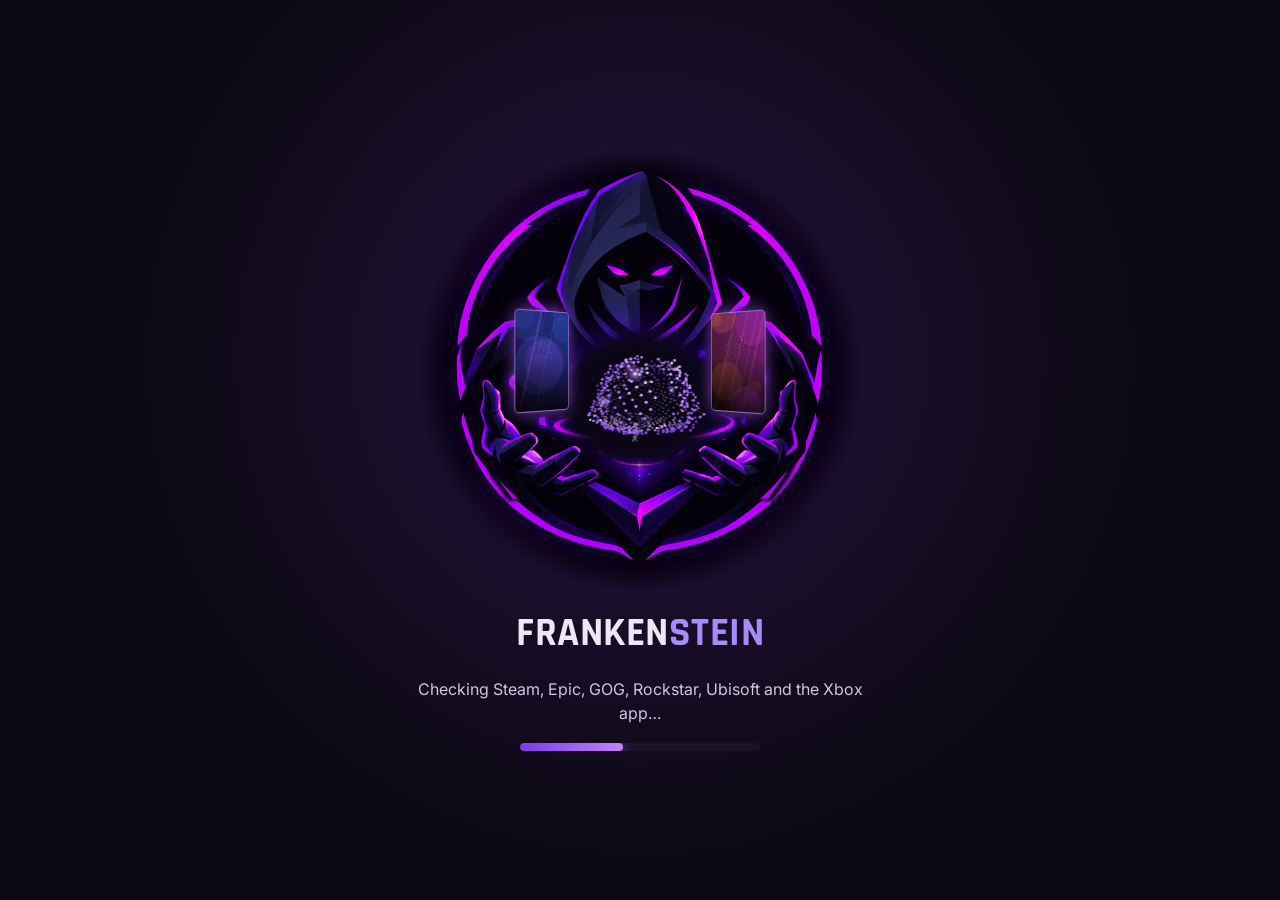
==== gamemerger/web/index.html @ 09d9817a "v3.51.0: Rockstar Games Launcher and Ubisoft Connect detection, Windows certificate store, sturdier " ====
<!doctype html>
<html lang="en">
<head>
<meta charset="utf-8">
<meta name="viewport" content="width=device-width, initial-scale=1">
<title>Frankenstein</title>
<link rel="icon" href="logo/icon.png">
<link rel="preconnect" href="https://fonts.googleapis.com">
<link href="https://fonts.googleapis.com/css2?family=Rajdhani:wght@600;700&family=Inter:wght@400;500;600;700&display=swap" rel="stylesheet">
<script>
  // Every start loads this version's own scripts and styles fresh (never an older copy the web view kept)
  window.PAGE_BUILD = "3.51.0";
  window.ASSET_V = window.PAGE_BUILD + "-" + Date.now();
  document.write('<link rel="stylesheet" href="app.css?v=' + window.ASSET_V + '">');
</script>
</head>
<body>
<div class="splash" id="splash" role="status" aria-live="polite">
  <div class="splash-stage" id="splashStage" aria-label="Frankenstein" role="img">
    <img class="sp-base" src="logo/base.png" alt="">
    <canvas class="brain sp-brain" data-brain="front" aria-hidden="true"></canvas>
    <div class="sp-cover l" id="spCoverL"><div class="sp-card"></div></div>
    <div class="sp-cover r" id="spCoverR"><div class="sp-card"></div></div>
    <img class="sp-hand l" id="spHandL" src="logo/hand_l.png" alt="">
    <img class="sp-hand r" id="spHandR" src="logo/hand_r.png" alt="">
  </div>
  <div class="logo splash-logo">FRANKEN<span>STEIN</span></div>
  <div class="splash-line" id="splashLine">It's alive! Finding your games…</div>
  <div class="bar splash-bar" role="progressbar" aria-valuemin="0" aria-valuemax="100"><div id="splashFill"></div></div>
</div>
<canvas class="splash-burst" id="splashBurst" aria-hidden="true"></canvas>
<div class="winbar hidden" id="winbar">
  <div class="grow"></div>
  <button class="win-btn" id="winMin" aria-label="Minimise" title="Minimise"><svg viewBox="0 0 24 24" aria-hidden="true"><path d="M6 12h12"/></svg></button>
  <button class="win-btn" id="winFull" aria-label="Full screen" title="Full screen (F11)"><svg viewBox="0 0 24 24" aria-hidden="true"><path class="to-full" d="M4 9V4h5M20 9V4h-5M4 15v5h5M20 15v5h-5"/><path class="to-window" d="M9 4v5H4M15 4v5h5M9 20v-5H4M15 20v-5h5"/></svg></button>
  <button class="win-btn close" id="winClose" aria-label="Close" title="Close"><svg viewBox="0 0 24 24" aria-hidden="true"><path d="M6 6l12 12M18 6 6 18"/></svg></button>
</div>
<div class="app">
  <nav class="nav" aria-label="Main">
    <div class="logo"><img class="logo-brain" src="logo/icon.png" alt="" aria-hidden="true">FRANKEN<span>STEIN</span></div>
    <button class="nav-item active" data-view="library"><svg viewBox="0 0 24 24" aria-hidden="true"><rect x="3" y="3" width="7" height="7"/><rect x="14" y="3" width="7" height="7"/><rect x="3" y="14" width="7" height="7"/><rect x="14" y="14" width="7" height="7"/></svg>Library</button>
    <button class="nav-item" data-view="merges"><svg viewBox="0 0 24 24" aria-hidden="true"><path d="M8 3v6a4 4 0 0 0 8 0V3"/><path d="M12 13v8"/></svg>My merges</button>
    <button class="nav-item" data-view="party"><svg viewBox="0 0 24 24" aria-hidden="true"><circle cx="8" cy="8" r="3"/><circle cx="17" cy="9" r="2.5"/><path d="M2 20c0-3.3 2.7-6 6-6s6 2.7 6 6"/><path d="M14.5 14.5c.8-.3 1.6-.5 2.5-.5 2.8 0 5 2.2 5 5"/></svg>Play together</button>
    <button class="nav-item" data-view="gallery"><svg viewBox="0 0 24 24" aria-hidden="true"><rect x="3" y="5" width="18" height="14" rx="2"/><circle cx="9" cy="10" r="2"/><path d="m21 16-5-5-8 8"/></svg>Gallery</button>
    <button class="nav-item" data-view="quests"><svg viewBox="0 0 24 24" aria-hidden="true"><path d="M4 4h12l4 4v12H4z"/><path d="M8 10h8M8 14h8M8 18h5"/></svg>Questlines</button>
    <button class="nav-item" data-view="awards"><svg viewBox="0 0 24 24" aria-hidden="true"><path d="M8 21h8M12 17v4M7 4h10v5a5 5 0 0 1-10 0z"/><path d="M17 5h3v2a3 3 0 0 1-3 3M7 5H4v2a3 3 0 0 0 3 3"/></svg>Achievements</button>
    <button class="nav-item" data-view="backups"><svg viewBox="0 0 24 24" aria-hidden="true"><path d="M3 12a9 9 0 1 0 3-6.7L3 8"/><path d="M3 3v5h5"/></svg>Backups</button>
    <button class="nav-item" data-view="settings"><svg viewBox="0 0 24 24" aria-hidden="true"><circle cx="12" cy="12" r="3"/><path d="M12 2v3M12 19v3M4.2 4.2l2.1 2.1M17.7 17.7l2.1 2.1M2 12h3M19 12h3M4.2 19.8l2.1-2.1M17.7 6.3l2.1-2.1"/></svg>Settings</button>
    <div class="grow"></div>
    <button class="nav-item" id="navUpdate" title="Check GitHub for a newer Frankenstein right now"><svg viewBox="0 0 24 24" aria-hidden="true"><path d="M12 3v12"/><path d="m7 10 5 5 5-5"/><path d="M4 20h16"/></svg><span>Check for updates</span></button>
    <button class="me-chip" id="meChip"></button>
    <div class="nav-foot" id="navFoot">Looking for games…</div>
  </nav>

  <main class="main" id="main">
    <section class="view" id="view-library"></section>
    <section class="view hidden" id="view-setup"></section>
    <section class="view hidden" id="view-merges"></section>
    <section class="view hidden" id="view-party"></section>
    <section class="view hidden" id="view-gallery"></section>
    <section class="view hidden" id="view-quests"></section>
    <section class="view hidden" id="view-awards"></section>
    <section class="view hidden" id="view-backups"></section>
    <section class="view hidden" id="view-settings"></section>
  </main>

</div>

<div class="modal hidden" id="modal" role="dialog" aria-modal="true" aria-labelledby="modalTitle">
  <div class="modal-box">
    <h2 id="modalTitle"></h2>
    <div id="modalBody"></div>
    <div class="modal-actions" id="modalActions"></div>
  </div>
</div>
<div class="toast hidden" id="toast" role="status"></div>

<script>
  ["brain.js", "app.js", "gamepad.js"].forEach(function (f) { document.write('<script src="' + f + '?v=' + window.ASSET_V + '"><\/script>'); });
</script>
<script>
  // The startup screen can never keep you out: Skip after a few seconds (or Esc / a click), gone by itself
  // after 30, and a script error or mixed-up install is shown and reported instead of a frozen screen.
  (function () {
    var t0 = Date.now(), errors = [];
    function splash() { var s = document.getElementById("splash"); return s && !s.classList.contains("gone") ? s : null; }
    function line(text) { var l = document.getElementById("splashLine"); if (l) l.textContent = text; }
    function report(text) {
      try { if (window.pywebview && window.pywebview.api && window.pywebview.api.report_js_error) window.pywebview.api.report_js_error(text); } catch (e) {}
    }
    function skip() {
      var s = splash();
      if (!s) return;
      s.classList.add("gone");
      setTimeout(function () { if (s.parentNode) s.parentNode.removeChild(s); }, 700);
    }
    window.skipSplash = skip;
    window.addEventListener("error", function (e) {
      var text = (e && e.message ? e.message : "script error") + (e && e.filename ? " (" + e.filename.split("/").pop().split("?")[0] + ":" + e.lineno + ")" : "");
      errors.push(text);
      report(text);
      if (splash()) { line("Something went wrong starting up: " + text + ". Opening anyway…"); setTimeout(skip, 2500); }
    });
    window.addEventListener("keydown", function (e) { if (e.key === "Escape" && Date.now() - t0 > 1500) skip(); });
    var btn = document.createElement("button");
    btn.className = "btn ghost splash-skip";
    btn.textContent = "Skip";
    btn.onclick = skip;
    var tick = setInterval(function () {
      var s = splash(), age = (Date.now() - t0) / 1000;
      if (!s) return clearInterval(tick);
      if (age > 2 && window.APP_BUILD !== window.PAGE_BUILD) {
        // the page and its script are from different versions: say so, open, and let the self-check repair it
        line("Frankenstein's files are from two different versions. Opening anyway; Settings > Repair fixes it.");
        report("mixed install: page " + window.PAGE_BUILD + ", script " + (window.APP_BUILD || "old"));
        clearInterval(tick);
        return setTimeout(skip, 3000);
      }
      if (age > 6 && !btn.parentNode) s.appendChild(btn);
      if (age > 30) { report("startup took over 30 s"); skip(); }
    }, 500);
  })();
</script>
</body>
</html>
---- gamemerger/web/app.css ----
:root {
  --bg: #0c0912;
  --bg-deep: #060409;
  --panel: #120d1c;
  --card: #1a1328;
  --card-2: #221838;
  --line: #2a2040;
  --line-2: #3a2d57;
  --text: #ece8f5;
  --text-2: #cfc6e0;
  --muted: #a69cbd;
  --accent: #a78bfa;
  --accent-strong: #8b5cf6;
  --accent-ink: #160b2e;
  --violet-glow: rgba(167, 139, 250, 0.35);
  --good: #86d6a8;
  --warn-bg: #22163d;
  --warn-line: #6d4fc4;
  --bad: #f0a3b8;
  --display: Rajdhani, "Segoe UI", sans-serif;
  --body: Inter, "Segoe UI", system-ui, sans-serif;
}

* { box-sizing: border-box; }
html, body { margin: 0; height: 100%; background: var(--bg); color: var(--text); font-family: var(--body); font-size: 14px; }
button, input, select { font: inherit; color: inherit; }
button { cursor: pointer; }
svg { width: 18px; height: 18px; fill: none; stroke: currentColor; stroke-width: 2; stroke-linecap: round; stroke-linejoin: round; flex-shrink: 0; }
a { color: #c4b5fd; }
a:hover { color: #ddd6fe; }
.hidden { display: none !important; }
.grow { flex-grow: 1; }
.sr-only { position: absolute; width: 1px; height: 1px; overflow: hidden; clip: rect(0 0 0 0); white-space: nowrap; }
:focus-visible { outline: 2px solid var(--accent); outline-offset: 2px; }
::-webkit-scrollbar { width: 10px; height: 10px; }
::-webkit-scrollbar-thumb { background: #2c2242; border-radius: 10px; border: 2px solid var(--bg); }
::-webkit-scrollbar-track { background: transparent; }

.app { display: flex; height: 100vh; overflow: hidden; }

/* ---------- navigation ---------- */
.nav { width: 220px; flex-shrink: 0; background: var(--bg-deep); border-right: 1px solid var(--line); display: flex; flex-direction: column; gap: 4px; padding: 22px 12px; }
.logo { font-family: var(--display); font-weight: 700; font-size: 22px; letter-spacing: .5px; padding: 0 8px 18px; white-space: nowrap; }
.logo span { color: var(--accent); }
.nav-item { display: flex; align-items: center; gap: 10px; width: 100%; padding: 11px 10px; border: 0; border-radius: 8px; background: transparent; color: #b0a6c6; text-align: left; font-size: 14px; }
.nav-item:hover { background: #140e20; color: var(--text); }
.nav-item.active { background: var(--card); color: #fff; font-weight: 600; }
.pill { margin-left: auto; font-size: 10px; font-weight: 700; letter-spacing: .5px; text-transform: uppercase; color: var(--accent); border: 1px solid var(--line-2); border-radius: 999px; padding: 2px 7px; }
.nav-foot { font-size: 12px; color: var(--muted); padding: 10px 10px 0; }

/* ---------- main ---------- */
.main { flex-grow: 1; min-width: 0; overflow-y: auto; }
.view { min-height: 100%; }
.page { padding: 28px 36px 40px; display: flex; flex-direction: column; gap: 20px; max-width: 1200px; }
.page h1 { margin: 0; font-family: var(--display); font-size: 34px; font-weight: 700; letter-spacing: .3px; }
.page h2 { margin: 0; font-family: var(--display); font-size: 22px; font-weight: 700; letter-spacing: .3px; }
.lede { color: var(--muted); margin: -10px 0 0; max-width: 720px; line-height: 1.5; }

.btn { display: inline-flex; align-items: center; justify-content: center; gap: 8px; min-height: 40px; padding: 9px 16px; border-radius: 8px; border: 1px solid var(--line-2); background: var(--card); color: var(--text); font-weight: 600; font-size: 14px; }
.btn:hover { border-color: #5a4688; background: var(--card-2); }
.btn.primary { background: var(--accent); border-color: var(--accent); color: var(--accent-ink); }
.btn.primary:hover { background: #b9a2ff; }
.btn.big { min-height: 48px; padding: 12px 26px; font-size: 16px; font-weight: 700; }
.btn.ghost { background: transparent; }
.btn.danger { color: var(--bad); }
.btn:disabled { opacity: .5; cursor: not-allowed; }
.icon-btn { width: 40px; height: 40px; display: inline-flex; align-items: center; justify-content: center; background: transparent; border: 0; border-radius: 8px; color: var(--muted); }
.icon-btn:hover { background: var(--card); color: var(--text); }

.card { background: var(--panel); border: 1px solid var(--line); border-radius: 14px; padding: 18px 20px; }
.field { display: flex; flex-direction: column; gap: 6px; }
.field label, .label { font-size: 12px; font-weight: 600; letter-spacing: .4px; color: var(--muted); text-transform: uppercase; }
.input, select.input { background: var(--card); border: 1px solid var(--line-2); border-radius: 8px; padding: 10px 12px; color: var(--text); min-height: 42px; width: 100%; }
.input:focus { border-color: var(--accent); outline: none; }
.row { display: flex; gap: 10px; align-items: center; flex-wrap: wrap; }
.muted { color: var(--muted); }
.small { font-size: 12px; }
.note { background: var(--warn-bg); border: 1px solid var(--warn-line); color: #ddd6fe; border-radius: 10px; padding: 10px 14px; line-height: 1.5; }
.empty { color: var(--muted); padding: 28px; text-align: center; border: 1px dashed var(--line-2); border-radius: 14px; }

/* ---------- banner ---------- */
.banner { position: relative; min-height: 320px; display: flex; align-items: flex-end; padding: 30px 36px; background: #1d1430; overflow: hidden; }
.banner-art { position: absolute; inset: 0; background-size: cover; background-position: center 25%; opacity: .45; filter: saturate(.8); }
.banner-shade { position: absolute; inset: 0; background: linear-gradient(90deg, rgba(12,9,18,.96) 0%, rgba(12,9,18,.75) 45%, rgba(12,9,18,.25) 100%), linear-gradient(0deg, rgba(12,9,18,1) 0%, rgba(12,9,18,0) 45%); }
.banner-content { position: relative; display: flex; flex-direction: column; gap: 10px; max-width: 760px; }
.eyebrow { font-size: 12px; font-weight: 700; color: var(--accent); letter-spacing: 2.4px; text-transform: uppercase; }
.banner h1 { margin: 0; font-family: var(--display); font-size: 54px; line-height: 1; font-weight: 700; }
.banner p { margin: 0; color: var(--text-2); line-height: 1.5; max-width: 620px; }
.banner .row { margin-top: 8px; }
.banner select.input { width: auto; min-width: 320px; font-weight: 600; background: rgba(12,9,18,.85); }

/* ---------- 3D game cases ---------- */
.shelf { padding: 6px 36px 36px; display: flex; flex-direction: column; gap: 16px; }
.shelf-head { display: flex; align-items: baseline; justify-content: space-between; gap: 12px; flex-wrap: wrap; }
.grid { display: grid; grid-template-columns: repeat(auto-fill, minmax(150px, 1fr)); gap: 26px 22px; }
.tile { display: flex; flex-direction: column; gap: 8px; background: none; border: 0; padding: 0; text-align: left; color: inherit; }
.tile-name { font-weight: 600; font-size: 14px; line-height: 1.3; }
.tile-sub { font-size: 12px; color: var(--muted); }
.case { perspective: 900px; padding: 0 6px 0 16px; }
.case-inner { position: relative; aspect-ratio: 2 / 3; transform-style: preserve-3d; transform: rotateY(24deg); transition: transform .35s ease; }
.tile:hover .case-inner, .tile:focus-visible .case-inner, .tile.selected .case-inner { transform: rotateY(8deg) translateY(-6px); }
.case .spine { position: absolute; left: 0; top: 0; width: 16px; height: 100%; transform-origin: left center; transform: rotateY(90deg); background: #120b22; background-size: cover; background-position: left center; filter: brightness(.45); border-radius: 2px 0 0 2px; }
.case .face { position: absolute; inset: 0; border-radius: 3px 8px 8px 3px; background: var(--card-2); background-size: cover; background-position: center; border: 1px solid var(--line); box-shadow: 16px 20px 30px rgba(0,0,0,.7), inset 2px 0 0 rgba(255,255,255,.12); overflow: hidden; }
.case .face::after { content: ""; position: absolute; inset: 0; background: linear-gradient(105deg, rgba(255,255,255,.14) 0%, rgba(255,255,255,0) 35%); pointer-events: none; }
.case .face.placeholder { display: flex; align-items: flex-end; padding: 12px; font-family: var(--display); font-size: 20px; font-weight: 700; line-height: 1.05; background: linear-gradient(160deg, #2c1d52, #150d26); }
.tile.base .face { border-color: #5b3fa8; }
.tile.selected .face { border: 2px solid var(--accent); box-shadow: 16px 20px 30px rgba(0,0,0,.7), 0 0 26px var(--violet-glow); }
.case.small { width: 72px; padding: 0 4px 0 10px; }
.case.small .spine { width: 10px; }

/* ---------- merge setup ---------- */
.setup-head { display: flex; align-items: center; gap: 18px; }
.setup-head .case { width: 96px; }
.versus { font-family: var(--display); font-size: 30px; font-weight: 700; color: var(--accent); }
.section-title { display: flex; align-items: center; gap: 10px; margin-bottom: 12px; }
.step { width: 26px; height: 26px; border-radius: 50%; background: var(--accent); color: var(--accent-ink); font-weight: 700; display: inline-flex; align-items: center; justify-content: center; font-size: 13px; }
.check { display: flex; align-items: center; gap: 10px; padding: 8px 0; }
.check input { width: 18px; height: 18px; accent-color: var(--accent); }
.slot { display: flex; flex-direction: column; gap: 8px; padding: 12px 0; border-top: 1px solid var(--line); }
.slot:first-of-type { border-top: 0; }
.slot-head { display: flex; align-items: center; gap: 10px; flex-wrap: wrap; }
.slot-name { font-weight: 600; flex-grow: 1; }
.file { display: flex; align-items: center; gap: 10px; background: var(--card); border: 1px solid var(--line); border-radius: 8px; padding: 6px 6px 6px 12px; }
.file .name { font-weight: 500; }
.file .info { font-size: 12px; color: var(--muted); flex-grow: 1; }
.file .info.bad { color: var(--bad); }
.modes { display: grid; grid-template-columns: repeat(3, minmax(0, 1fr)); gap: 12px; }
.mode { display: flex; flex-direction: column; gap: 4px; text-align: left; background: var(--card); border: 1px solid var(--line-2); border-radius: 10px; padding: 12px 14px; color: var(--text); }
.mode.on { border: 2px solid var(--accent); padding: 11px 13px; }
.mode strong { font-size: 14px; }
.mode span { font-size: 12px; color: var(--muted); line-height: 1.45; }
.two { display: grid; grid-template-columns: minmax(0, 1fr) minmax(0, 1.4fr); gap: 14px; }

/* ---------- merges list ---------- */
.merge { display: flex; gap: 18px; align-items: center; }
.merge-info { flex-grow: 1; min-width: 0; display: flex; flex-direction: column; gap: 4px; }
.merge-name { font-family: var(--display); font-size: 22px; font-weight: 700; }
.merge { padding: 22px 24px; gap: 24px; }
.merge-actions { display: flex; flex-direction: column; gap: 10px; align-items: stretch; width: 380px; flex-shrink: 0; }
.merge-row .btn { white-space: nowrap; padding-left: 10px; padding-right: 10px; }
.merge-actions .play-big { font-size: 20px; padding: 16px 22px; border-radius: 12px; letter-spacing: .5px; box-shadow: 0 8px 28px var(--violet-glow); }
.merge-row { display: flex; gap: 8px; }
.merge-row > .btn, .merge-row > .more { flex: 1; }
.merge-row .more > .btn { width: 100%; }
.more { position: relative; }
.more-menu { position: absolute; right: 0; top: calc(100% + 6px); z-index: 15; min-width: 220px; padding: 6px; border-radius: 12px;
  background: var(--card-2); border: 1px solid var(--line); box-shadow: 0 18px 40px rgba(0,0,0,.6); display: flex; flex-direction: column; }
.more-menu[hidden] { display: none; }
.more-menu button { all: unset; cursor: pointer; padding: 9px 12px; border-radius: 8px; font-size: 14px; color: var(--text); }
.more-menu button:hover, .more-menu button:focus-visible { background: rgba(139,92,246,.22); }
.more-menu button.danger { color: #ff8a8a; }
.more-menu hr { border: 0; border-top: 1px solid var(--line); margin: 6px 4px; width: auto; }
.ingame { line-height: 1.45; padding: 8px 10px; border-radius: 10px; background: rgba(139,92,246,.10); border: 1px solid rgba(139,92,246,.25); }
.ingame.muted { background: none; border-color: var(--line); }
.ingame.warn { background: rgba(245,158,11,.10); border-color: rgba(245,158,11,.4); margin-top: 6px; }
@media (max-width: 900px) { .merge { flex-wrap: wrap; } .merge-actions { width: 100%; } }
.tag { display: inline-block; font-size: 11px; font-weight: 600; padding: 2px 8px; border-radius: 999px; background: var(--card-2); color: var(--text-2); }

/* ---------- progress / modal / toast ---------- */
.modal { position: fixed; inset: 0; background: rgba(4,2,8,.72); display: flex; align-items: center; justify-content: center; z-index: 20; padding: 20px; }
.modal-box { width: min(620px, 100%); max-height: 90vh; overflow: auto; background: var(--panel); border: 1px solid var(--line-2); border-radius: 16px; padding: 22px 24px; display: flex; flex-direction: column; gap: 14px; }
.modal-box h2 { margin: 0; font-family: var(--display); font-size: 26px; }
.modal-actions { display: flex; justify-content: flex-end; gap: 10px; flex-wrap: wrap; }
.bar { height: 8px; background: var(--card); border-radius: 999px; overflow: hidden; }
.bar > div { height: 100%; width: 30%; background: var(--accent); border-radius: 999px; transition: width .3s; }
.bar.indeterminate > div { animation: slide 1.2s ease-in-out infinite; }
@keyframes slide { 0% { margin-left: -30%; } 100% { margin-left: 100%; } }
.log { background: var(--bg-deep); border: 1px solid var(--line); border-radius: 10px; padding: 10px 12px; font-family: Consolas, ui-monospace, monospace; font-size: 12px; line-height: 1.55; max-height: 240px; overflow: auto; white-space: pre-wrap; color: var(--text-2); }
.toast { position: fixed; bottom: 22px; left: 50%; transform: translateX(-50%); background: var(--card-2); border: 1px solid var(--line-2); padding: 10px 16px; border-radius: 10px; z-index: 30; box-shadow: 0 10px 30px rgba(0,0,0,.5); max-width: 80vw; }

/* ---------- Franklin ---------- */
.msg { max-width: 92%; padding: 10px 12px; font-size: 13px; line-height: 1.55; border-radius: 12px 12px 12px 4px; background: var(--card); color: #e4def0; overflow-wrap: anywhere; }
.msg.me { align-self: flex-end; max-width: 85%; background: #2e2350; border-radius: 12px 12px 4px 12px; }
.msg.err { background: var(--warn-bg); border: 1px solid var(--warn-line); }
.msg p { margin: 0 0 6px; } .msg p:last-child { margin: 0; }
.msg ul { margin: 4px 0 6px; padding-left: 18px; }
.msg.typing::after { content: "▍"; color: var(--accent); animation: blink 1s steps(2) infinite; }
@keyframes blink { 50% { opacity: 0; } }

@media (max-width: 1180px) {
  .modes { grid-template-columns: minmax(0, 1fr); }
  .two { grid-template-columns: minmax(0, 1fr); }
}

/* ---------- splash and avatar ---------- */
.splash { position: fixed; inset: 0; z-index: 50; background: radial-gradient(circle at 50% 40%, #241341 0%, #0c0912 60%); display: flex; flex-direction: column; align-items: center; justify-content: center; gap: 18px; transition: opacity .6s ease; }
.splash.gone { opacity: 0; pointer-events: none; }
.splash-avatar { width: 260px; height: 260px; border-radius: 50%; animation: float 3.2s ease-in-out infinite; position: relative; background: radial-gradient(circle, rgba(139,92,246,.22) 0%, rgba(139,92,246,0) 65%); }
.splash-avatar::after { content: ""; position: absolute; inset: -14px; border-radius: 50%; border: 2px solid rgba(167,139,250,.5); animation: ring 2.4s ease-out infinite; }
.splash-avatar canvas { width: 100%; height: 100%; display: block; }
.splash-logo { font-size: 40px; padding: 0; }
.splash-line { color: var(--text-2); font-size: 16px; max-width: 460px; text-align: center; line-height: 1.5; min-height: 48px; }
.splash-bar { width: 240px; }
@keyframes float { 0%, 100% { transform: translateY(0); } 50% { transform: translateY(-10px); } }
@keyframes ring { 0% { transform: scale(.92); opacity: .9; } 100% { transform: scale(1.18); opacity: 0; } }
.nav-avatar { width: 24px; height: 24px; }
canvas.brain { display: block; }
@media (prefers-reduced-motion: reduce) { .splash-avatar, .splash-avatar::after { animation: none; } }

.advanced summary { list-style: none; cursor: pointer; display: flex; align-items: baseline; gap: 12px; flex-wrap: wrap; }
.advanced summary::-webkit-details-marker { display: none; }
.advanced summary h2::before { content: "▸ "; color: var(--accent); }
.advanced[open] summary h2::before { content: "▾ "; }

/* ---------- voice, playing, settings switch ---------- */
.playing-banner { display: flex; align-items: center; gap: 12px; padding: 12px 16px; margin-bottom: 16px; border-radius: 12px; background: linear-gradient(90deg, rgba(139,92,246,.22), rgba(139,92,246,.06)); border: 1px solid rgba(167,139,250,.35); }
.playing-banner .dot { width: 10px; height: 10px; border-radius: 50%; background: var(--accent); box-shadow: 0 0 0 0 rgba(167,139,250,.6); animation: livepulse 1.6s infinite; }
@keyframes livepulse { 70% { box-shadow: 0 0 0 10px rgba(167,139,250,0); } 100% { box-shadow: 0 0 0 0 rgba(167,139,250,0); } }
.tag.live { background: rgba(139,92,246,.3); color: #fff; }
.switch { display: flex; align-items: center; gap: 10px; cursor: pointer; font-weight: 600; }
.switch input { width: 18px; height: 18px; accent-color: var(--accent); }
@media (prefers-reduced-motion: reduce) { .playing-banner .dot { animation: none; } }

/* ---------- gallery ---------- */
.shots { display: grid; grid-template-columns: repeat(auto-fill, minmax(200px, 1fr)); gap: 10px; }
.shot { padding: 0; border: 1px solid var(--line); border-radius: 10px; overflow: hidden; background: #0c0912; aspect-ratio: 16 / 9; cursor: pointer; }
.shot img { width: 100%; height: 100%; object-fit: cover; display: block; }
.shot .clip { display: flex; align-items: center; justify-content: center; height: 100%; color: var(--text-2); font-size: 12px; padding: 8px; }
.shot:hover { border-color: var(--accent); }

/* borderless window: our own title strip with minimise / full screen / close */
.winbar { position: fixed; top: 0; left: 0; right: 0; height: 34px; z-index: 60; display: flex; align-items: stretch; background: var(--bg-deep); border-bottom: 1px solid var(--line); }
.win-btn { width: 48px; display: inline-flex; align-items: center; justify-content: center; background: transparent; border: 0; color: var(--muted); cursor: default; }
.win-btn svg { width: 16px; height: 16px; fill: none; stroke: currentColor; stroke-width: 2; stroke-linecap: round; stroke-linejoin: round; }
.win-btn:hover { background: var(--card-2); color: var(--text); }
.win-btn:focus-visible { outline: 2px solid var(--accent); outline-offset: -2px; }
.win-btn.close:hover { background: #5b1f4a; color: #fff; }
.win-btn .to-window { display: none; }
body.fullscreen .win-btn .to-full { display: none; }
body.fullscreen .win-btn .to-window { display: inline; }
body.framed .app { height: calc(100vh - 34px); margin-top: 34px; }
body.framed .splash { top: 34px; }

/* every game you own: ones that aren't on this PC look switched off */
.tile.owned .face, .tile.owned .spine { filter: grayscale(.85) brightness(.55); }
.tile.owned:hover .face, .tile.owned:focus-visible .face { filter: grayscale(.4) brightness(.8); }
.tile.owned .tile-name { color: var(--text-2); }

/* fun rating: green great, yellow OK, red doable but not as great */
.tile { --fun: transparent; }
.tile[data-fun="green"] { --fun: #4ade80; }
.tile[data-fun="yellow"] { --fun: #facc15; }
.tile[data-fun="red"] { --fun: #f87171; }
.tile[data-fun="pending"] { --fun: #6b6480; }
.tile[data-fun="pending"] .case::after { animation: fun-wait 1.2s ease-in-out infinite; box-shadow: none; }
@keyframes fun-wait { 50% { opacity: .35; } }
.tile .case { position: relative; }
.tile[data-fun] .case::after { content: ""; position: absolute; top: -7px; right: -2px; width: 20px; height: 20px; border-radius: 50%;
  background: var(--fun); border: 3px solid var(--bg); box-shadow: 0 0 14px var(--fun); z-index: 2; }
body.fun-halo .tile[data-fun] .case::after { display: none; }
body.fun-halo .tile[data-fun] .face { border: 2px solid var(--fun); box-shadow: 16px 20px 30px rgba(0,0,0,.7), 0 0 28px var(--fun); }

/* merge preview */
.modal-box.wide { width: min(1000px, 100%); }
.preview-loading { display: flex; flex-direction: column; align-items: center; gap: 8px; padding: 30px 0; }
.pv-label { align-self: flex-start; display: inline-block; font-size: 12px; font-weight: 700; letter-spacing: .08em; text-transform: uppercase; color: var(--accent); background: var(--warn-bg); border: 1px solid var(--warn-line); border-radius: 999px; padding: 4px 12px; }
.pv-pitch { display: flex; gap: 12px; align-items: flex-start; margin-top: 12px; }
.pv-pitch p { margin: 0; font-size: 15px; line-height: 1.5; color: var(--text-2); }
.pv-clips { display: grid; grid-template-columns: repeat(auto-fit, minmax(280px, 1fr)); gap: 14px; margin-top: 14px; }
.pv-clip { margin: 0; }
.pv-clip video, .pv-clip img { width: 100%; aspect-ratio: 16 / 9; object-fit: cover; border-radius: 10px; background: var(--bg-deep); border: 1px solid var(--line); display: block; }
.pv-clip figcaption { margin-top: 6px; font-size: 13px; color: var(--muted); }
.pv-h { margin: 18px 0 8px; font-size: 15px; }
.pv-pics { display: grid; grid-template-columns: repeat(auto-fill, minmax(170px, 1fr)); gap: 12px; }
.pv-pics figure { margin: 0; }
.pv-pics img { width: 100%; aspect-ratio: 16 / 9; object-fit: cover; border-radius: 8px; border: 1px solid var(--line); display: block; background: var(--bg-deep); }
.pv-pics figcaption { display: flex; flex-direction: column; font-size: 12px; margin-top: 5px; color: var(--muted); }
.pv-pics figcaption strong { color: var(--text-2); }
body.fun-halo .tile.owned[data-fun] .case-inner { filter: drop-shadow(0 0 12px var(--fun)); }

/* merge animation: two boxes spin in, fuse, one comes out */
.fusion { position: fixed; inset: 0; z-index: 70; background: radial-gradient(circle at 50% 50%, #2a1450 0%, #0c0912 65%); overflow: hidden; cursor: pointer; animation: fz-in .25s ease both; }
.fusion.fz-out { animation: fz-fade .35s ease both; }
.fz-box { position: absolute; left: 50%; top: 46%; width: 220px; margin: -165px 0 0 -110px; }
.fz-box .case-inner { transform: none; }
.fz-left { animation: fz-left 1.6s cubic-bezier(.55,0,.75,.4) both; }
.fz-right { animation: fz-right 1.6s cubic-bezier(.55,0,.75,.4) both; }
.fz-merged { width: 260px; margin: -195px 0 0 -130px; opacity: 0; animation: fz-reveal 1.4s cubic-bezier(.2,.9,.3,1.2) 1.65s both; }
.fz-merged .face { box-shadow: 0 0 60px var(--violet-glow), 16px 20px 30px rgba(0,0,0,.7); border: 2px solid var(--accent); }
.fz-flash { position: absolute; left: 50%; top: 46%; width: 40px; height: 40px; margin: -20px; border-radius: 50%;
  background: radial-gradient(circle, #fff 0%, #c4b5fd 30%, rgba(139,92,246,.6) 55%, rgba(139,92,246,0) 72%); opacity: 0; animation: fz-flash .9s ease-out 1.45s both; }
.fz-sparks { position: absolute; inset: 0; pointer-events: none; }
.fz-title { position: absolute; left: 0; right: 0; top: calc(46% + 220px); text-align: center; opacity: 0; animation: fz-up .6s ease 2.4s both; }
.fz-title h1 { margin: 6px 0 0; font-family: var(--display); font-size: 40px; }
.fz-skip { position: absolute; right: 28px; bottom: 26px; }
.fz-instant .fz-left, .fz-instant .fz-right, .fz-instant .fz-flash { display: none; }
.fz-instant .fz-merged, .fz-instant .fz-title { animation: none; opacity: 1; }
@keyframes fz-left { 0% { transform: translateX(-380px) rotateY(0) scale(1); } 100% { transform: translateX(0) rotateY(1080deg) scale(.55); opacity: .2; } }
@keyframes fz-right { 0% { transform: translateX(380px) rotateY(0) scale(1); } 100% { transform: translateX(0) rotateY(-1080deg) scale(.55); opacity: .2; } }
@keyframes fz-flash { 0% { opacity: 0; transform: scale(.2); } 25% { opacity: 1; } 100% { opacity: 0; transform: scale(26); } }
@keyframes fz-reveal { 0% { opacity: 0; transform: scale(.3) rotateY(540deg); } 60% { opacity: 1; } 100% { opacity: 1; transform: scale(1) rotateY(-18deg); } }
@keyframes fz-up { from { opacity: 0; transform: translateY(14px); } to { opacity: 1; transform: none; } }
@keyframes fz-in { from { opacity: 0; } }
@keyframes fz-fade { to { opacity: 0; } }

/* achievements */
.awards { display: grid; grid-template-columns: repeat(auto-fill, minmax(260px, 1fr)); gap: 12px; margin-top: 16px; }
.award { display: flex; gap: 14px; align-items: flex-start; padding: 14px 16px; background: var(--card); border: 1px solid var(--line); border-radius: 12px; opacity: .55; }
.award.got { opacity: 1; border-color: var(--warn-line); box-shadow: 0 0 22px rgba(139,92,246,.18); }
.award-icon { font-size: 26px; line-height: 1; color: var(--muted); }
.award.got .award-icon { color: var(--accent); }
.award-date { color: var(--accent); margin-top: 4px; }

/* accounts */
.who { position: fixed; inset: 0; z-index: 55; display: flex; align-items: center; justify-content: center; background: radial-gradient(circle at 50% 40%, #241341 0%, #0c0912 65%); outline: none; }
body.framed .who { top: 34px; }
.who-box { display: flex; flex-direction: column; align-items: center; gap: 14px; text-align: center; padding: 20px; }
.who-box h2 { font-family: var(--display); font-size: 40px; margin: 0; }
.who-list { display: flex; flex-wrap: wrap; justify-content: center; gap: 26px; margin-top: 16px; }
.who-pick { display: flex; flex-direction: column; align-items: center; gap: 8px; background: none; border: 0; color: var(--text); font-size: 16px; font-weight: 600; padding: 8px; border-radius: 14px; }
.who-pick:hover .who-avatar, .who-pick:focus-visible .who-avatar { box-shadow: 0 0 0 3px var(--accent), 0 0 30px var(--violet-glow); }
.who-pick:focus-visible { outline: none; }
.who-avatar { --c: #8b5cf6; width: 104px; height: 104px; border-radius: 22px; display: flex; align-items: center; justify-content: center; font-family: var(--display); font-weight: 700; font-size: 38px;
  color: #fff; background: linear-gradient(150deg, var(--c), #1d0f3a); transition: box-shadow .2s; }
.who-avatar.big { width: 88px; height: 88px; font-size: 32px; }
.who-avatar.tiny { width: 30px; height: 30px; font-size: 13px; border-radius: 8px; flex-shrink: 0; }
.pin-dots { font-size: 22px; letter-spacing: 8px; min-height: 30px; color: var(--accent); }
.pin-pad { display: grid; grid-template-columns: repeat(3, 72px); gap: 10px; }
.pin-key { height: 60px; border-radius: 12px; background: var(--card); border: 1px solid var(--line); color: var(--text); font-size: 20px; font-weight: 600; }
.pin-key:hover, .pin-key:focus-visible { background: var(--card-2); border-color: var(--accent); outline: none; }
.bad { color: var(--bad); }
.me-chip { display: flex; align-items: center; gap: 10px; width: 100%; padding: 8px 10px; background: none; border: 0; border-radius: 10px; color: var(--text); font-weight: 600; text-align: left; }
.me-chip:hover, .me-chip:focus-visible { background: var(--card); outline: none; }
.me-chip:empty { display: none; }
.acct { padding: 12px 0; border-top: 1px solid var(--line); }
.acct-perms { display: flex; flex-wrap: wrap; gap: 6px 18px; margin: 10px 0 0 40px; }

/* push-to-talk */
@keyframes mic-pulse { 50% { box-shadow: 0 0 0 10px rgba(167,139,250,.12); } }

/* controller: a strong focus ring so you can see where you are from the couch */
body.pad :focus { outline: 3px solid var(--accent) !important; outline-offset: 3px; box-shadow: 0 0 24px var(--violet-glow); }
body.pad .tile:focus { outline: none !important; box-shadow: none; }
body.pad .tile:focus .face { border: 2px solid var(--accent); box-shadow: 0 0 30px var(--violet-glow); }

/* questlines */
.quest.done { border-color: var(--warn-line); }
.q-step { padding: 12px 0; border-top: 1px solid var(--line); display: flex; flex-direction: column; gap: 6px; }
.q-reward { color: var(--accent); }

.logo { display: flex; align-items: center; }
.logo-brain { width: 34px; height: 34px; flex-shrink: 0; margin-right: 8px; border-radius: 50%; }

/* mod browser: every site in one list */
.mod-results { max-height: 420px; overflow: auto; margin-top: 10px; }
.mod-hit { padding: 10px 0; border-top: 1px solid var(--line); flex-wrap: nowrap; align-items: flex-start; }
.mod-pic { width: 96px; height: 54px; object-fit: cover; border-radius: 6px; flex-shrink: 0; background: var(--card); }
.src-tag { display: inline-block; font-size: 11px; font-weight: 600; padding: 1px 7px; border-radius: 999px; margin-left: 6px; vertical-align: 2px; border: 1px solid currentColor; }
.src-nexus { color: #f7a24b; }
.src-curseforge { color: #f16436; }
.src-modrinth { color: #1bd96a; }
.chips { gap: 6px; margin-top: 10px; }
.chip { background: transparent; color: var(--text-2); border: 1px solid var(--line-2); border-radius: 999px; padding: 6px 12px; font-size: 13px; cursor: pointer; }
.chip.on, .chip:hover { border-color: var(--accent); color: #fff; }

/* controller badge and button map */
.pad-badge { position: absolute; left: 22px; top: 8px; font-size: 13px; line-height: 1; padding: 4px 6px; border-radius: 8px;
  background: rgba(12,9,18,.85); border: 1px solid var(--line-2); color: var(--text); z-index: 2; }
.pad-badge[data-kind="mapped"] { border-color: var(--accent); }
.tag-btn { cursor: pointer; font: inherit; }
.tag-btn:hover { border-color: var(--accent); color: #fff; }
.pad-grid { display: grid; grid-template-columns: repeat(auto-fill, minmax(220px, 1fr)); gap: 8px 14px; margin: 12px 0; max-height: 340px; overflow: auto; }
.pad-row { display: flex; align-items: center; gap: 8px; }
.pad-row label { flex: 1; font-size: 13px; color: var(--text-2); }
.pad-row .input { width: 120px; }
.tile .case { position: relative; }

/* rundown while a merge loads */
.rundown { position: fixed; inset: 0; z-index: 60; background: radial-gradient(circle at 30% 20%, rgba(59,31,115,.6), transparent 60%), #0a0710; display: flex; align-items: center; justify-content: center; padding: 30px; }
.rd-box { width: min(1000px, 100%); background: var(--card); border: 1px solid var(--line-2); border-radius: 16px; padding: 30px 34px; max-height: 100%; overflow: auto; }
.rd-box h1 { margin: 6px 0 4px; font-size: 38px; }
.rd-grid { display: grid; grid-template-columns: repeat(auto-fit, minmax(280px, 1fr)); gap: 14px 26px; margin: 22px 0; }
.rd-grid h3 { margin: 0 0 6px; color: var(--accent); font-size: 14px; letter-spacing: 1px; text-transform: uppercase; }
.rd-grid ul { margin: 0; padding-left: 18px; color: var(--text-2); line-height: 1.55; }
.rd-actions { gap: 10px; align-items: center; }
.creative-tag { color: #f0abfc; }
.btn.creative { border-color: #c084fc; color: #f0abfc; }

/* the two games in the merge glow purple; every game can be made the host */
.tile.picked .face { border: 2px solid #b388ff; box-shadow: 0 0 0 3px rgba(167,118,255,.45), 0 0 34px 8px rgba(139,92,246,.75), 16px 20px 30px rgba(0,0,0,.7); }
.tile.picked .case { animation: halo 2.4s ease-in-out infinite; border-radius: 10px; }
@keyframes halo { 0%, 100% { filter: drop-shadow(0 0 6px rgba(139,92,246,.6)); } 50% { filter: drop-shadow(0 0 18px rgba(167,118,255,.95)); } }
.tile { position: relative; }
.pick-badge { position: absolute; top: -10px; left: 6px; z-index: 3; background: #7c3aed; color: #fff; font-size: 11px; font-weight: 700;
  padding: 2px 8px; border-radius: 999px; box-shadow: 0 0 12px rgba(139,92,246,.8); letter-spacing: .03em; }
.pick-badge.host { background: #a855f7; }
.make-host { align-self: flex-start; font-size: 11px; padding: 3px 9px; border-radius: 999px; border: 1px solid #5b3fa8; color: #d8c7ff;
  background: rgba(124,58,237,.18); cursor: pointer; }
.make-host:hover { background: rgba(124,58,237,.45); color: #fff; }
.make-host.off { opacity: .45; cursor: default; }
.merge-pair { position: absolute; top: 22px; right: 28px; z-index: 2; background: rgba(12,8,22,.72); border: 1px solid #5b3fa8; border-radius: 14px;
  padding: 12px 14px; backdrop-filter: blur(6px); box-shadow: 0 0 24px rgba(139,92,246,.35); }
.pair-row { display: flex; align-items: center; gap: 12px; margin-top: 6px; }
.pair-card { display: flex; flex-direction: column; align-items: center; gap: 6px; width: 104px; text-align: center; }
.pair-cover { width: 96px; height: 128px; border-radius: 8px; background: #241a3d center/cover no-repeat; border: 2px solid #b388ff;
  box-shadow: 0 0 18px rgba(139,92,246,.7); display: flex; align-items: center; justify-content: center; font-size: 12px; padding: 6px; color: #d8c7ff; }
.pair-label { display: flex; flex-direction: column; font-size: 12px; line-height: 1.2; }
.pair-fuse { font-size: 28px; font-weight: 800; color: #c4a5ff; text-shadow: 0 0 12px rgba(167,118,255,.9); }
@media (max-width: 1100px) { .merge-pair { top: 12px; right: 12px; transform: scale(.8); transform-origin: top right; } }

/* Spawner */
.sp-cats { display: flex; flex-wrap: wrap; gap: 6px; margin: 10px 0; }
.sp-grid { display: grid; grid-template-columns: repeat(auto-fill, minmax(110px, 1fr)); gap: 8px; max-height: 52vh; overflow-y: auto; padding: 2px; }
.sp-tile { display: flex; flex-direction: column; align-items: center; gap: 4px; padding: 10px 6px; border-radius: 10px; color: inherit;
  background: hsla(var(--h), 55%, 30%, .35); border: 1px solid hsla(var(--h), 60%, 60%, .45); cursor: pointer; min-height: 104px; }
.sp-tile:hover, .sp-tile:focus-visible { background: hsla(var(--h), 60%, 40%, .55); box-shadow: 0 0 14px hsla(var(--h), 80%, 60%, .5); }
.sp-ico { width: 40px; height: 40px; border-radius: 50%; display: flex; align-items: center; justify-content: center; font-size: 20px; font-weight: 800;
  background: hsla(var(--h), 70%, 55%, .35); }
.sp-name { font-size: 12px; font-weight: 600; text-align: center; line-height: 1.2; }
.sp-cat { font-size: 10px; color: var(--muted); }
.slot.hero { border-left: 3px solid #a855f7; padding-left: 10px; background: rgba(124,58,237,.08); border-radius: 6px; }

/* covers: always art (real or made from the name), floating in 3D with a light sweep; they tilt toward the mouse */
.case .face.placeholder { background-size: cover; text-shadow: 0 2px 10px rgba(0,0,0,.8); }
.case-inner { animation: cover-float 7s ease-in-out infinite; }
.tile:nth-child(3n+1) .case-inner { animation-delay: -2.3s; }
.tile:nth-child(3n+2) .case-inner { animation-delay: -4.6s; }
.tile:nth-child(4n) .case-inner { animation-duration: 8.5s; }
@keyframes cover-float {
  0%, 100% { transform: rotateY(24deg) rotateX(0deg) translateY(0); }
  50% { transform: rotateY(16deg) rotateX(3deg) translateY(-5px); }
}
.case .face::before { content: ""; position: absolute; inset: -20%; pointer-events: none; z-index: 1;
  background: linear-gradient(115deg, transparent 40%, rgba(255,255,255,.22) 50%, transparent 60%);
  transform: translateX(-120%); animation: cover-sweep 6s ease-in-out infinite; }
.tile:nth-child(2n) .case .face::before { animation-delay: -3s; }
@keyframes cover-sweep { 0%, 55% { transform: translateX(-120%); } 85%, 100% { transform: translateX(120%); } }
.tile:hover .case-inner, .tile:focus-visible .case-inner, .tile.selected .case-inner {
  animation: none; transform: rotateY(var(--ry, 8deg)) rotateX(var(--rx, 0deg)) translateY(-8px) scale(1.03); transition: transform .12s ease-out; }
.tile:hover .case .face::after { background: radial-gradient(circle at var(--lx, 30%) 20%, rgba(255,255,255,.28), rgba(255,255,255,0) 55%); }
@media (prefers-reduced-motion: reduce) {
  .case-inner, .case .face::before { animation: none !important; }
  .tile:hover .case-inner { transform: rotateY(8deg) translateY(-6px); }
}
.pair-cover.placeholder { align-items: flex-end; font-weight: 700; color: #fff; text-shadow: 0 2px 8px rgba(0,0,0,.8); }

/* preview slideshow: the two games fused, then what you can do in the merge */
.pv-show { position: relative; aspect-ratio: 16 / 8; border-radius: 12px; overflow: hidden; margin: 12px 0; background: #0d0818; border: 1px solid #5b3fa8; box-shadow: 0 0 30px rgba(139,92,246,.35); }
.pv-slide { position: absolute; inset: 0; opacity: 0; transition: opacity .8s ease; }
.pv-slide.on { opacity: 1; }
.pv-img, .pv-half { position: absolute; inset: 0; background: center / cover no-repeat; }
.pv-slide.on .pv-img { animation: pv-zoom 5s ease-out both; }
@keyframes pv-zoom { from { transform: scale(1.02); } to { transform: scale(1.12); } }
.pv-half.l { clip-path: polygon(0 0, 58% 0, 42% 100%, 0 100%); }
.pv-half.r { clip-path: polygon(58% 0, 100% 0, 100% 100%, 42% 100%); filter: saturate(1.2) hue-rotate(-12deg); }
.pv-slide.on .pv-half.l { animation: pv-in-l 1.2s ease-out both; }
.pv-slide.on .pv-half.r { animation: pv-in-r 1.2s ease-out both; }
@keyframes pv-in-l { from { transform: translateX(-8%); } to { transform: none; } }
@keyframes pv-in-r { from { transform: translateX(8%); } to { transform: none; } }
.pv-seam { position: absolute; inset: 0; background: linear-gradient(107deg, transparent 48.2%, #c4a5ff 49.6%, #fff 50%, #c4a5ff 50.4%, transparent 51.8%);
  filter: drop-shadow(0 0 12px #a855f7); mix-blend-mode: screen; }
.pv-cap { position: absolute; left: 0; right: 0; bottom: 0; padding: 40px 20px 18px; font-size: 18px; font-weight: 700; color: #fff;
  background: linear-gradient(transparent, rgba(8,4,18,.92)); text-shadow: 0 2px 8px rgba(0,0,0,.9); }
.pv-cap.big { display: flex; align-items: center; justify-content: center; gap: 16px; font-family: var(--display); font-size: 30px; }
.pv-cap.big b { color: #c4a5ff; text-shadow: 0 0 16px #a855f7; }
.pv-nav { position: absolute; top: 50%; transform: translateY(-50%); width: 38px; height: 38px; border-radius: 50%; border: 0; z-index: 2;
  background: rgba(10,6,20,.6); color: #fff; font-size: 24px; cursor: pointer; }
.pv-nav.prev { left: 10px; } .pv-nav.next { right: 10px; }
.pv-dots { position: absolute; top: 12px; right: 14px; display: flex; gap: 6px; z-index: 2; }
.pv-dots button { width: 9px; height: 9px; border-radius: 50%; border: 0; padding: 0; background: rgba(255,255,255,.35); cursor: pointer; }
.pv-dots button.on { background: #c4a5ff; box-shadow: 0 0 8px #a855f7; }
@media (prefers-reduced-motion: reduce) { .pv-slide.on .pv-img, .pv-slide.on .pv-half { animation: none; } }

/* ---------- moving covers: a muted trailer loop inside the box ---------- */
.case .face video.face-clip { position: absolute; inset: 0; width: 100%; height: 100%; object-fit: cover; opacity: 0; transition: opacity .6s ease; pointer-events: none; border-radius: inherit; }
.case .face video.face-clip.on { opacity: 1; }
.case .face video.face-clip.half { width: 50%; }
.case .face video.face-clip.half.r { left: 50%; }
.case .face video.face-clip.half.l { box-shadow: 2px 0 0 var(--accent); z-index: 1; }
.case .face.pan { animation: cover-pan 14s ease-in-out infinite alternate; background-size: 125% auto; }
@keyframes cover-pan { 0% { background-position: 0% 30%; } 100% { background-position: 100% 70%; } }
/* living covers: the game's own cover art drifting and zooming, with sparks rising in front of it */
.case .face.alive { animation: cover-live 18s ease-in-out infinite alternate; }
.tile:nth-child(3n) .case .face.alive { animation-duration: 22s; animation-direction: alternate-reverse; }
@keyframes cover-live {
  0% { background-size: 106% auto; background-position: 46% 42%; }
  50% { background-size: 116% auto; background-position: 54% 52%; }
  100% { background-size: 110% auto; background-position: 50% 60%; } }
.case .face .live-fx { position: absolute; inset: 0; pointer-events: none; z-index: 2; overflow: hidden; opacity: 0; transition: opacity .8s; }
.case .face.alive .live-fx { opacity: 1; }
.case .face .live-fx i { position: absolute; bottom: -6px; width: 3px; height: 3px; border-radius: 50%; background: rgba(255,240,255,.9);
  box-shadow: 0 0 6px 2px rgba(196,165,255,.8); animation: live-spark 6s linear infinite; }
.case .face .live-fx i:nth-child(1) { left: 12%; animation-delay: 0s; }
.case .face .live-fx i:nth-child(2) { left: 28%; animation-delay: -1.7s; animation-duration: 7s; }
.case .face .live-fx i:nth-child(3) { left: 44%; animation-delay: -3.1s; }
.case .face .live-fx i:nth-child(4) { left: 58%; animation-delay: -0.8s; animation-duration: 8s; }
.case .face .live-fx i:nth-child(5) { left: 71%; animation-delay: -4.4s; }
.case .face .live-fx i:nth-child(6) { left: 84%; animation-delay: -2.5s; animation-duration: 6.5s; }
.case .face .live-fx i:nth-child(7) { left: 93%; animation-delay: -5.2s; animation-duration: 9s; }
@keyframes live-spark { 0% { transform: translate(0, 0) scale(.6); opacity: 0; } 15% { opacity: 1; }
  100% { transform: translate(14px, -320px) scale(1.1); opacity: 0; } }
@media (prefers-reduced-motion: reduce) { .case .face.pan, .case .face.alive { animation: none; background-size: cover; } .case .face video.face-clip, .case .face .live-fx { display: none; } }

/* ---------- preview slides: one merged picture each, moving ---------- */
.pv-bg, .pv-mix { position: absolute; inset: 0; }
.pv-bg video.face-clip, .pv-mix video.face-clip { position: absolute; inset: 0; width: 100%; height: 100%; object-fit: cover; opacity: 0; transition: opacity .6s; }
.pv-bg video.face-clip.on { opacity: 1; }
/* the other game melts into the middle of the main game's scene: soft edges, no frame, no split */
.pv-mix video.face-clip, .pv-mixin { -webkit-mask-image: radial-gradient(ellipse 34% 42% at 50% 58%, #000 45%, transparent 100%);
  mask-image: radial-gradient(ellipse 34% 42% at 50% 58%, #000 45%, transparent 100%); filter: saturate(1.15) contrast(1.05); }
.pv-mix video.face-clip.on { opacity: .92; }
.pv-mixin { inset: 0; opacity: .92; }
.pv-show.live .pv-comp .pv-host { opacity: 0; }
.pv-show.live-mix .pv-comp .pv-mixin { opacity: 0; }
/* one colour grade and light over both, so they read as one world */
.pv-grade { position: absolute; inset: 0; pointer-events: none;
  background: radial-gradient(ellipse at 50% 55%, transparent 45%, rgba(8,3,20,.65) 100%),
              linear-gradient(160deg, rgba(139,92,246,.28), rgba(20,184,166,.12) 55%, rgba(236,72,153,.22)); mix-blend-mode: soft-light; }
.pv-slide::after { content: ""; position: absolute; inset: 0; pointer-events: none; background: linear-gradient(105deg, transparent 35%, rgba(255,255,255,.16) 50%, transparent 65%);
  transform: translateX(-100%); }
.pv-slide.on::after { animation: pv-sweep 4.2s ease-in-out .4s; }
@keyframes pv-sweep { to { transform: translateX(100%); } }
/* a real merged screenshot (from a mod for the main game): a slow moving gallery */
.pv-real .pv-g { opacity: 0; }
.pv-real .pv-g:first-child, .pv-real .pv-g.solo { opacity: 1; }
.pv-slide.on.pv-real .pv-g { animation: pv-zoom 5s ease-out both, pv-gal calc(var(--n) * 1.6s) linear calc(var(--k) * 1.6s) infinite; }
.pv-slide.on.pv-real .pv-g.solo { animation: pv-zoom 5s ease-out both; opacity: 1; }
@keyframes pv-gal { 0% { opacity: 0; } 8%, 33% { opacity: 1; } 41%, 100% { opacity: 0; } }
.pv-items { position: absolute; left: 18px; top: 16px; display: flex; flex-direction: column; gap: 7px; max-width: 46%; z-index: 1; }
.pv-items span { align-self: flex-start; font-size: 14px; font-weight: 700; color: #fff; padding: 6px 12px 6px 26px; border-radius: 8px; position: relative;
  background: rgba(20,10,40,.82); border: 1px solid #8b5cf6; box-shadow: 0 0 16px rgba(139,92,246,.45); opacity: 0; transform: translateX(-14px); }
.pv-items span::before { content: ""; position: absolute; left: 10px; top: 50%; width: 8px; height: 8px; margin-top: -4px; border-radius: 50%; background: #c4a5ff; box-shadow: 0 0 8px #a855f7; }
.pv-slide.on .pv-items span { animation: pv-pop .45s ease-out var(--d) forwards; }
@keyframes pv-pop { to { opacity: 1; transform: none; } }
@media (prefers-reduced-motion: reduce) { .pv-items span { opacity: 1; transform: none; animation: none !important; } .pv-slide.on::after, .pv-slide.on.pv-real .pv-g { animation: none; } }

/* ---------- Merge plan ---------- */
.plan-sum { font-weight: 600; margin: 0 0 10px; }
.plan-sec h3 { margin: 14px 0 6px; font-size: 14px; letter-spacing: .06em; text-transform: uppercase; color: var(--accent); }
.plan-row { display: grid; grid-template-columns: 150px 1fr; gap: 12px; padding: 8px 0; border-top: 1px solid var(--line); align-items: start; }
.plan-lv { font-size: 11px; font-weight: 700; padding: 3px 8px; border-radius: 999px; text-align: center; border: 1px solid var(--line); }
.plan-lv.built { background: rgba(34,197,94,.16); color: #86efac; border-color: rgba(34,197,94,.4); }
.plan-lv.mod { background: rgba(139,92,246,.18); color: #c4b5fd; border-color: rgba(139,92,246,.45); }
.plan-lv.stand { background: rgba(234,179,8,.14); color: #fde68a; border-color: rgba(234,179,8,.4); }
.plan-lv.cant { background: rgba(239,68,68,.12); color: #fca5a5; border-color: rgba(239,68,68,.4); }
@media (max-width: 700px) { .plan-row { grid-template-columns: 1fr; } }

/* ---------- merged loading screen while the Host game starts ---------- */
.load-screen { position: fixed; inset: 0; z-index: 40; background: #07040e; cursor: pointer; animation: ls-in .5s ease-out; }
.load-screen.out { opacity: 0; transition: opacity .6s; }
.ls-art { position: absolute; inset: -4%; background: center / cover no-repeat; filter: saturate(1.2); animation: pv-zoom 9s ease-out both; }
.load-screen .pv-grade { z-index: 1; }
.ls-text { position: absolute; left: 6%; right: 6%; bottom: 10%; z-index: 2; color: #fff; text-shadow: 0 2px 18px rgba(0,0,0,.8); }
.ls-kicker { font-size: 14px; font-weight: 700; letter-spacing: .14em; text-transform: uppercase; color: #c4a5ff; }
.ls-title { font-family: var(--display); font-size: clamp(40px, 7vw, 92px); font-weight: 800; line-height: 1; margin: 8px 0; }
.ls-tag { font-size: 20px; opacity: .9; }
.ls-bar { height: 4px; border-radius: 4px; background: rgba(255,255,255,.15); margin-top: 22px; overflow: hidden; max-width: 520px; }
.ls-bar div { height: 100%; width: 0; background: linear-gradient(90deg, #8b5cf6, #ec4899); animation: ls-fill 9s linear forwards; }
.ls-hint { margin-top: 10px; font-size: 13px; opacity: .7; }
@keyframes ls-in { from { opacity: 0; } }
@keyframes ls-fill { to { width: 100%; } }
@media (prefers-reduced-motion: reduce) { .ls-art, .ls-bar div { animation: none; } .ls-bar div { width: 60%; } }
.carry-ab { display: flex; gap: 10px; align-items: center; padding: 8px 0; border-top: 1px solid var(--line); }
.carry-ab .grow { display: flex; flex-direction: column; }

/* ---------- startup: the hooded figure, two games spinning over its palms, then the clap ---------- */
.splash-stage { position: relative; width: min(440px, 62vh); aspect-ratio: 1;
  -webkit-mask-image: radial-gradient(circle at 50% 50%, #000 62%, transparent 71%); mask-image: radial-gradient(circle at 50% 50%, #000 62%, transparent 71%); }
.splash-stage > * { position: absolute; }
.sp-base { inset: 0; width: 100%; height: 100%; }
.sp-brain { left: 28%; top: 37%; width: 44%; height: 40%; }
.sp-hand { width: 27.67%; top: 52.15%; will-change: transform; z-index: 3; }
.sp-hand.l { left: 12.76%; }
.sp-hand.r { left: 59.65%; }
.sp-cover { width: 15%; aspect-ratio: 2 / 3; top: 37%; perspective: 500px; z-index: 2; will-change: transform; }
.sp-cover.l { left: 16%; }
.sp-cover.r { left: 69%; }
.sp-card { width: 100%; height: 100%; border-radius: 4px; background: #2a1a4a center / cover no-repeat; transform-style: preserve-3d;
  box-shadow: 0 0 18px rgba(168,85,247,.75), 0 6px 14px rgba(0,0,0,.6); outline: 1px solid rgba(196,165,255,.6); }
.splash-bar > div { height: 100%; width: 0; background: linear-gradient(90deg, #7c3aed, #c084fc); border-radius: inherit; box-shadow: 0 0 12px rgba(168,85,247,.8); }
.splash-burst { position: fixed; inset: 0; width: 100%; height: 100%; pointer-events: none; z-index: 60; }
@media (prefers-reduced-motion: reduce) { .sp-card { transform: none !important; } }
.splash-skip { position: absolute; right: 28px; bottom: 24px; }
.tag.good { background: rgba(34,197,94,.18); color: #bbf7d0; }

.device-card { border: 1px solid var(--line); border-radius: 10px; padding: 10px 12px; margin: 8px 0; }
.device-card summary { cursor: pointer; }
.device-card ul { margin: 6px 0 0; padding-left: 18px; max-height: 260px; overflow: auto; }
.standard { list-style: none; padding: 0; margin: 8px 0 0; display: grid; gap: 8px; }
.standard li { padding: 8px 10px; border-radius: 8px; background: rgba(255,255,255,.04); }
.standard li.good strong { color: #bbf7d0; }

/* a merged game is running: nothing in the app moves, so the game gets every frame */
body.game-on *, body.game-on *::before, body.game-on *::after { animation-play-state: paused !important; transition: none !important; }
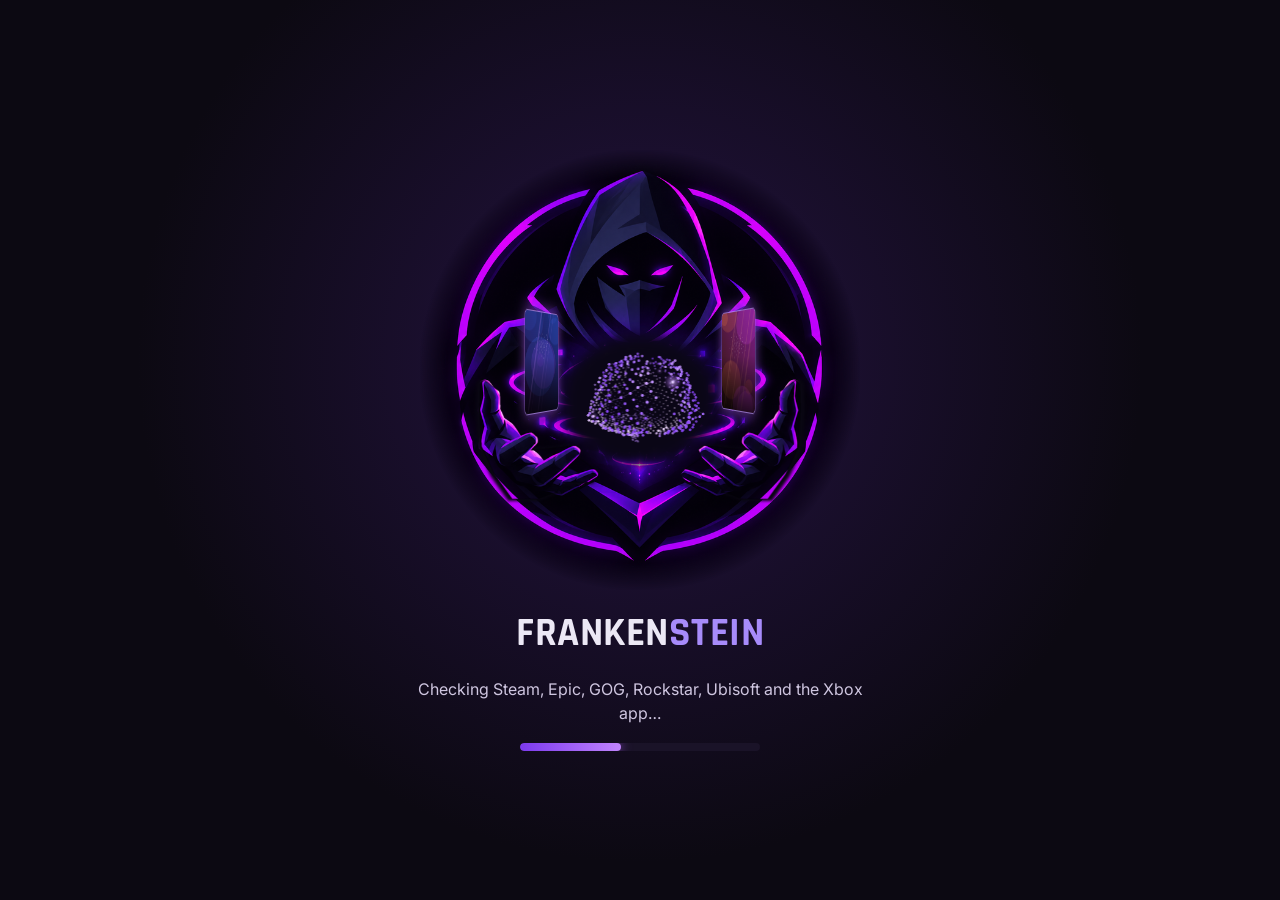
==== commit cb686320: "3.52.0: GTA V empire built out: mixing, customers, workers, cartel, guns, crew, vehicles, survival, " ====
--- a/gamemerger/web/index.html
+++ b/gamemerger/web/index.html
@@ -9,7 +9,7 @@
 <link href="https://fonts.googleapis.com/css2?family=Rajdhani:wght@600;700&family=Inter:wght@400;500;600;700&display=swap" rel="stylesheet">
 <script>
   // Every start loads this version's own scripts and styles fresh (never an older copy the web view kept)
-  window.PAGE_BUILD = "3.51.0";
+  window.PAGE_BUILD = "3.52.0";
   window.ASSET_V = window.PAGE_BUILD + "-" + Date.now();
   document.write('<link rel="stylesheet" href="app.css?v=' + window.ASSET_V + '">');
 </script>
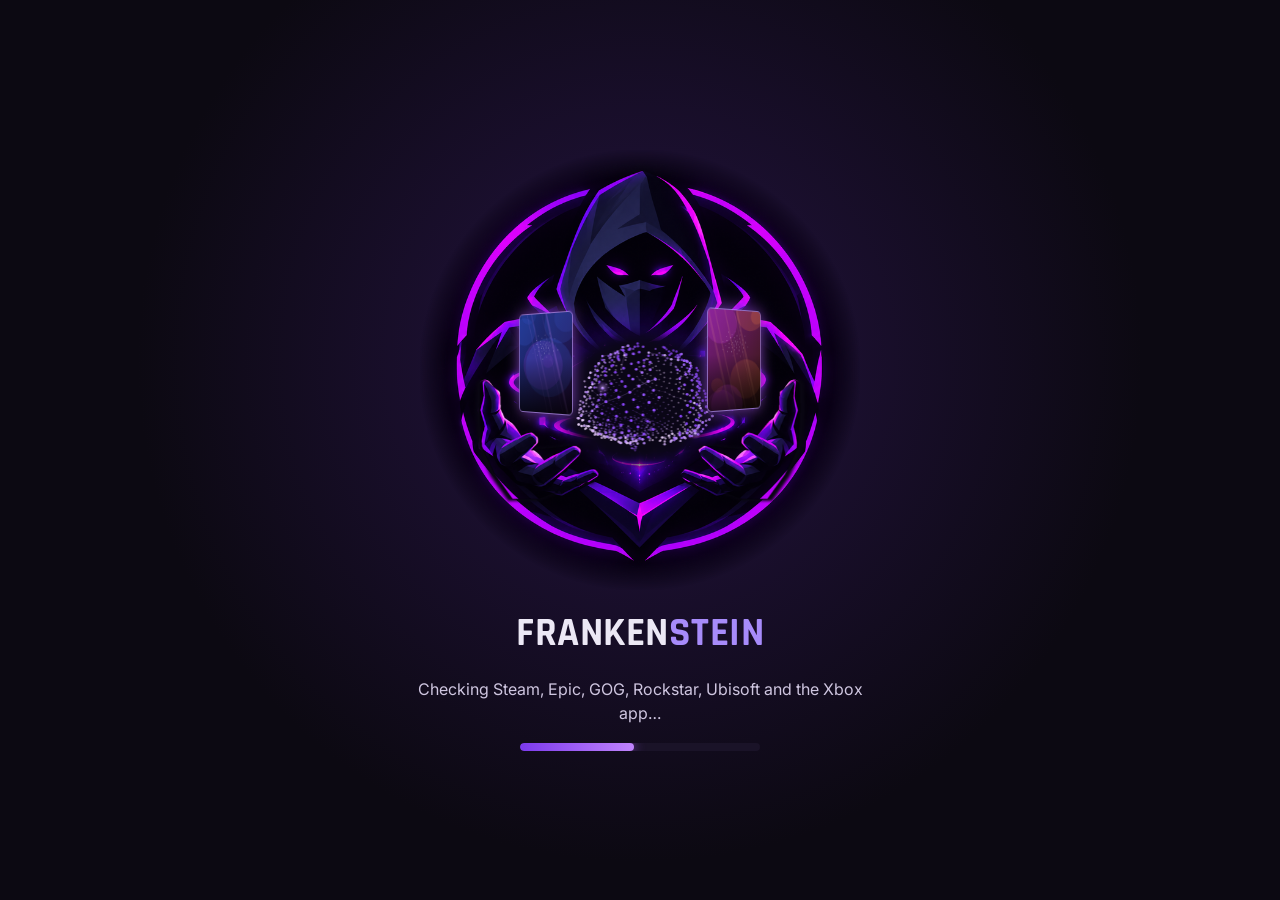
==== commit 7b9627ef: "3.53.0: ready-made GTA V empire merge in your own GTA V (mods only while playing), host pick fix, ci" ====
--- a/gamemerger/web/index.html
+++ b/gamemerger/web/index.html
@@ -9,7 +9,7 @@
 <link href="https://fonts.googleapis.com/css2?family=Rajdhani:wght@600;700&family=Inter:wght@400;500;600;700&display=swap" rel="stylesheet">
 <script>
   // Every start loads this version's own scripts and styles fresh (never an older copy the web view kept)
-  window.PAGE_BUILD = "3.52.0";
+  window.PAGE_BUILD = "3.53.0";
   window.ASSET_V = window.PAGE_BUILD + "-" + Date.now();
   document.write('<link rel="stylesheet" href="app.css?v=' + window.ASSET_V + '">');
 </script>
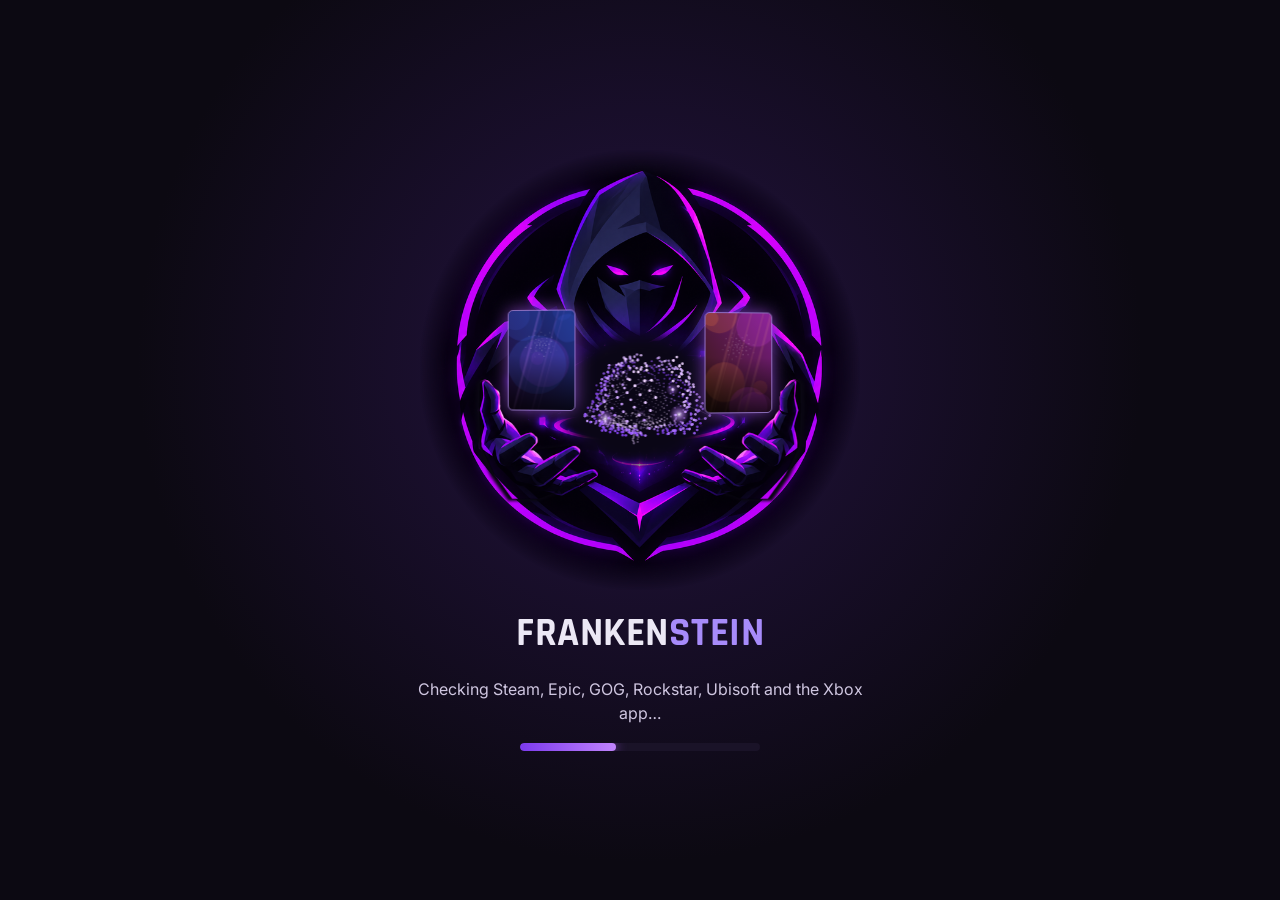
==== commit 7013849f: "3.53.1: start GTA V through PlayGTAV.exe (fixes ERR_NO_LAUNCHER) Co-Authored-By: Claude Opus 5.5 <no" ====
--- a/gamemerger/web/index.html
+++ b/gamemerger/web/index.html
@@ -9,7 +9,7 @@
 <link href="https://fonts.googleapis.com/css2?family=Rajdhani:wght@600;700&family=Inter:wght@400;500;600;700&display=swap" rel="stylesheet">
 <script>
   // Every start loads this version's own scripts and styles fresh (never an older copy the web view kept)
-  window.PAGE_BUILD = "3.53.0";
+  window.PAGE_BUILD = "3.53.1";
   window.ASSET_V = window.PAGE_BUILD + "-" + Date.now();
   document.write('<link rel="stylesheet" href="app.css?v=' + window.ASSET_V + '">');
 </script>
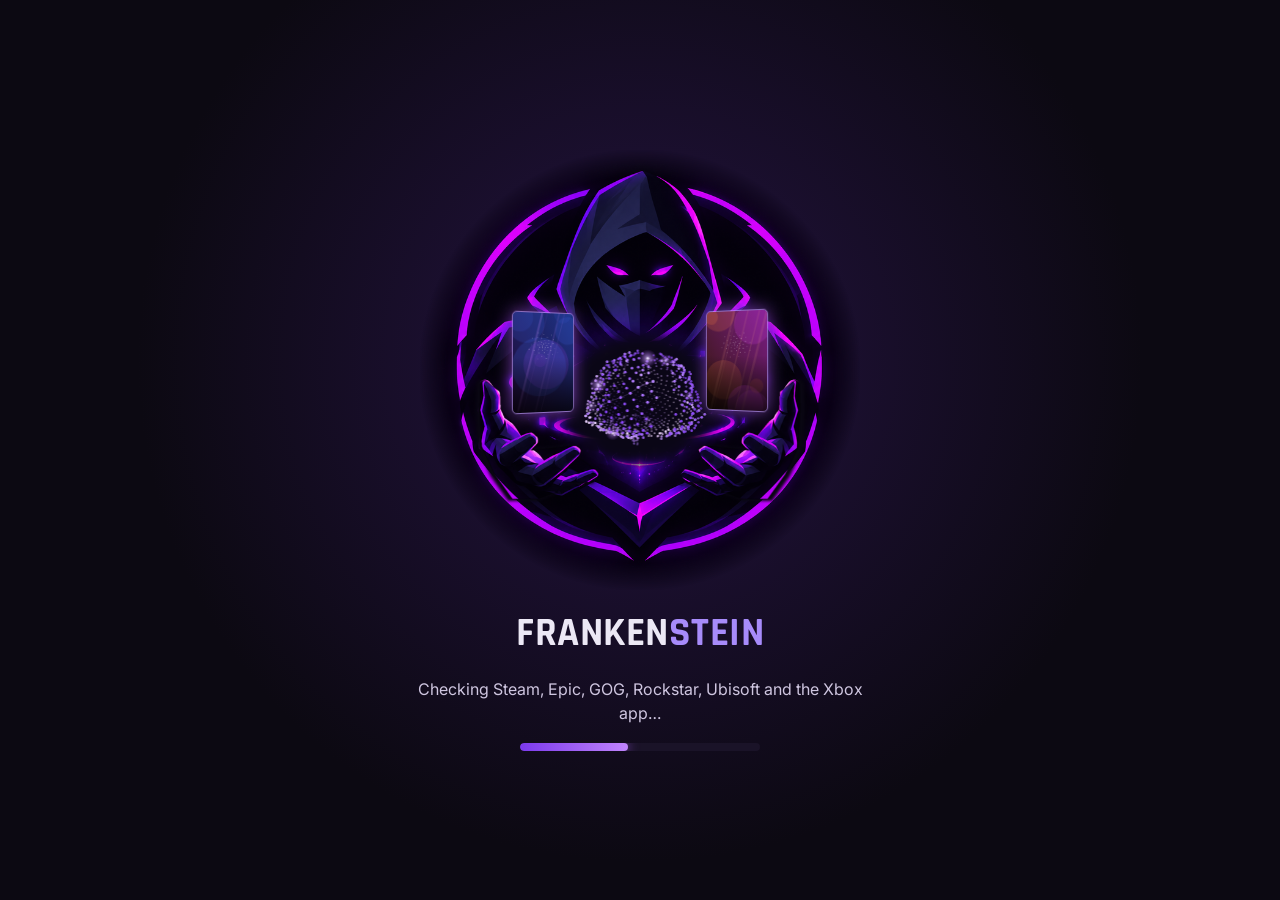
==== commit 17f8fcf4: "3.54.0: skip GTA V prologue, check script hooks before Play, read GTA script logs after Co-Authored-" ====
--- a/gamemerger/web/index.html
+++ b/gamemerger/web/index.html
@@ -9,7 +9,7 @@
 <link href="https://fonts.googleapis.com/css2?family=Rajdhani:wght@600;700&family=Inter:wght@400;500;600;700&display=swap" rel="stylesheet">
 <script>
   // Every start loads this version's own scripts and styles fresh (never an older copy the web view kept)
-  window.PAGE_BUILD = "3.53.1";
+  window.PAGE_BUILD = "3.54.0";
   window.ASSET_V = window.PAGE_BUILD + "-" + Date.now();
   document.write('<link rel="stylesheet" href="app.css?v=' + window.ASSET_V + '">');
 </script>
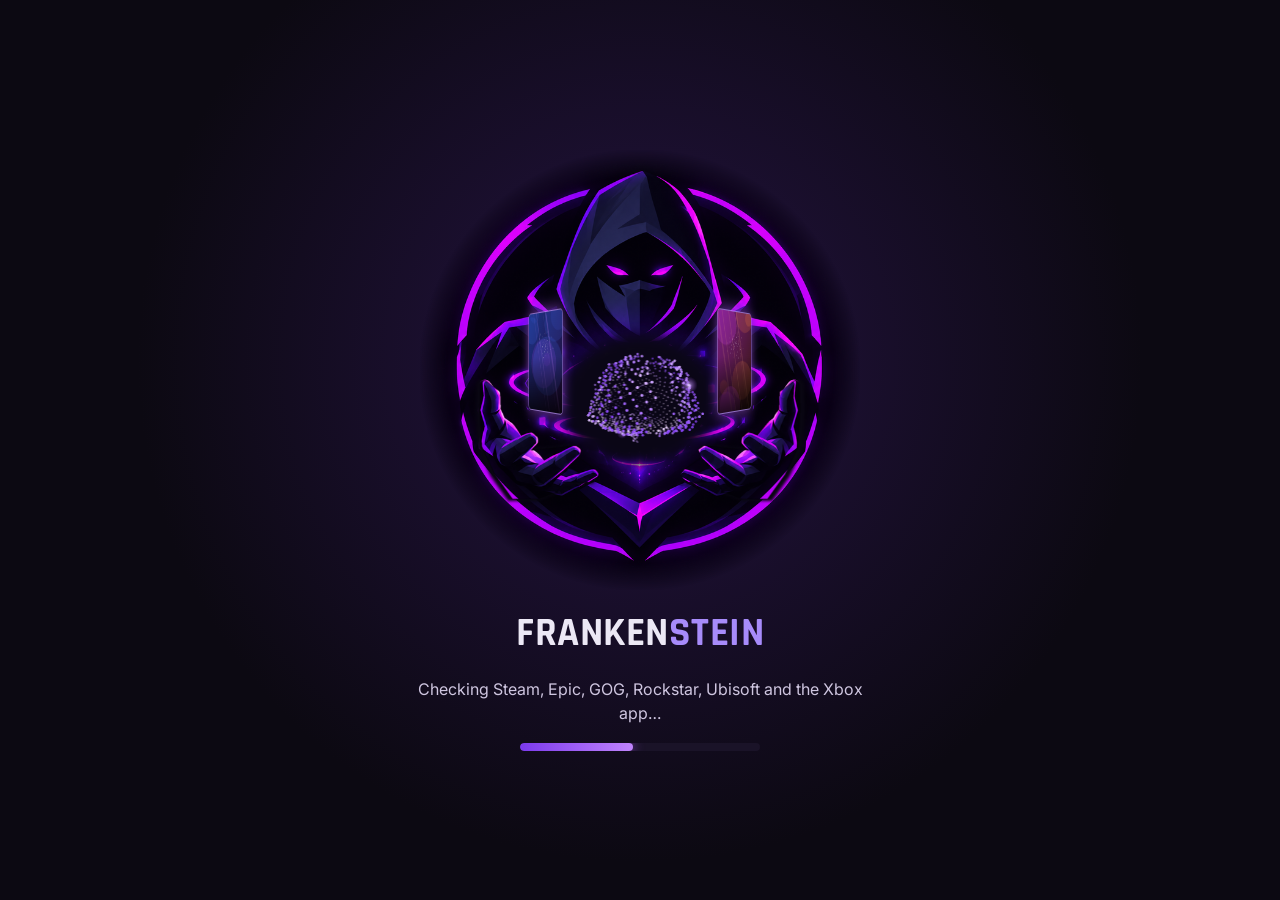
==== commit 53b61856: "3.54.1: Script Hook V by hand in one click (open its page, find the zip or folder in Downloads) Co-A" ====
--- a/gamemerger/web/index.html
+++ b/gamemerger/web/index.html
@@ -9,7 +9,7 @@
 <link href="https://fonts.googleapis.com/css2?family=Rajdhani:wght@600;700&family=Inter:wght@400;500;600;700&display=swap" rel="stylesheet">
 <script>
   // Every start loads this version's own scripts and styles fresh (never an older copy the web view kept)
-  window.PAGE_BUILD = "3.54.0";
+  window.PAGE_BUILD = "3.54.1";
   window.ASSET_V = window.PAGE_BUILD + "-" + Date.now();
   document.write('<link rel="stylesheet" href="app.css?v=' + window.ASSET_V + '">');
 </script>
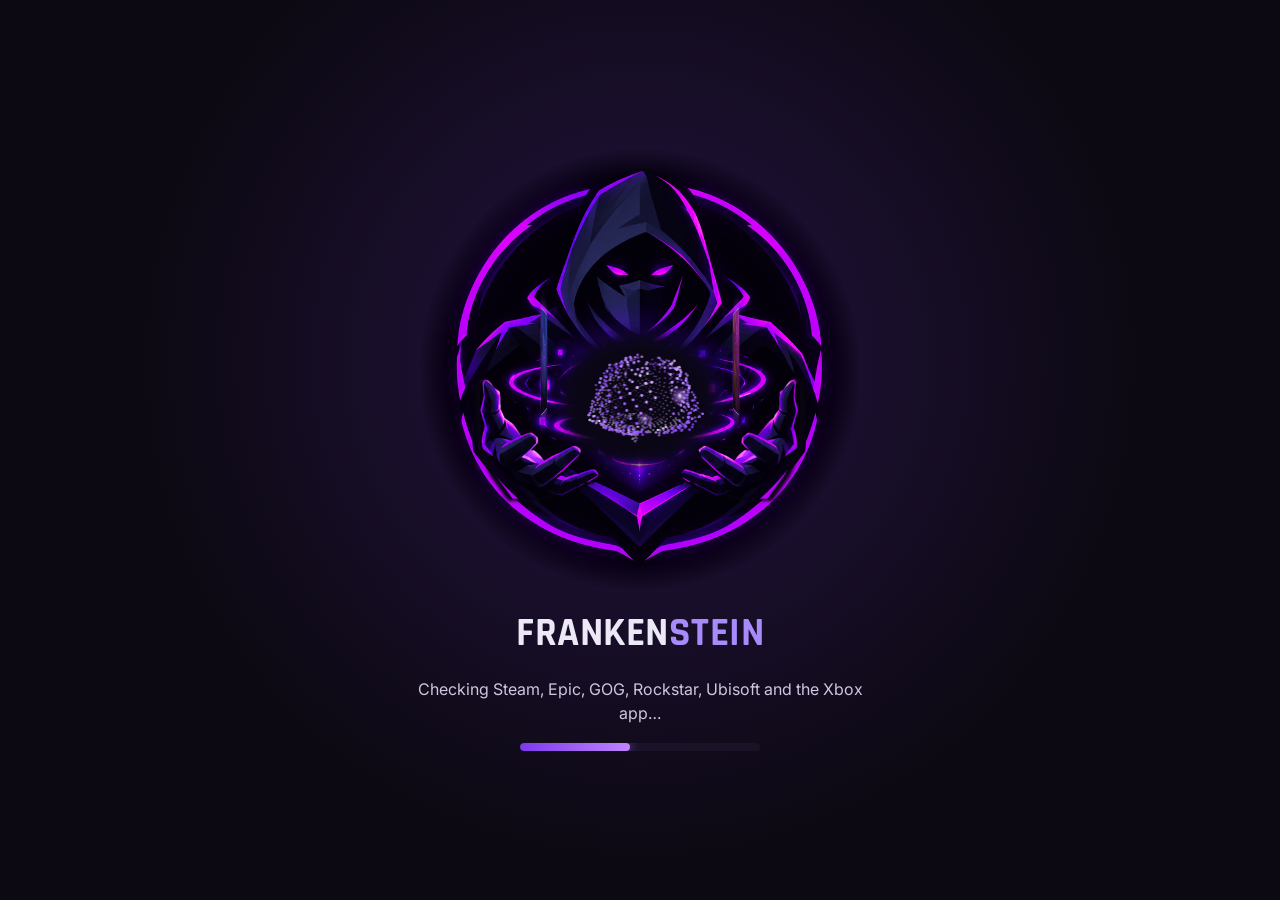
==== commit 81f930d2: "3.54.2: install Script Hook V and start GTA V as soon as it lands in Downloads Co-Authored-By: Claud" ====
--- a/gamemerger/web/index.html
+++ b/gamemerger/web/index.html
@@ -9,7 +9,7 @@
 <link href="https://fonts.googleapis.com/css2?family=Rajdhani:wght@600;700&family=Inter:wght@400;500;600;700&display=swap" rel="stylesheet">
 <script>
   // Every start loads this version's own scripts and styles fresh (never an older copy the web view kept)
-  window.PAGE_BUILD = "3.54.1";
+  window.PAGE_BUILD = "3.54.2";
   window.ASSET_V = window.PAGE_BUILD + "-" + Date.now();
   document.write('<link rel="stylesheet" href="app.css?v=' + window.ASSET_V + '">');
 </script>
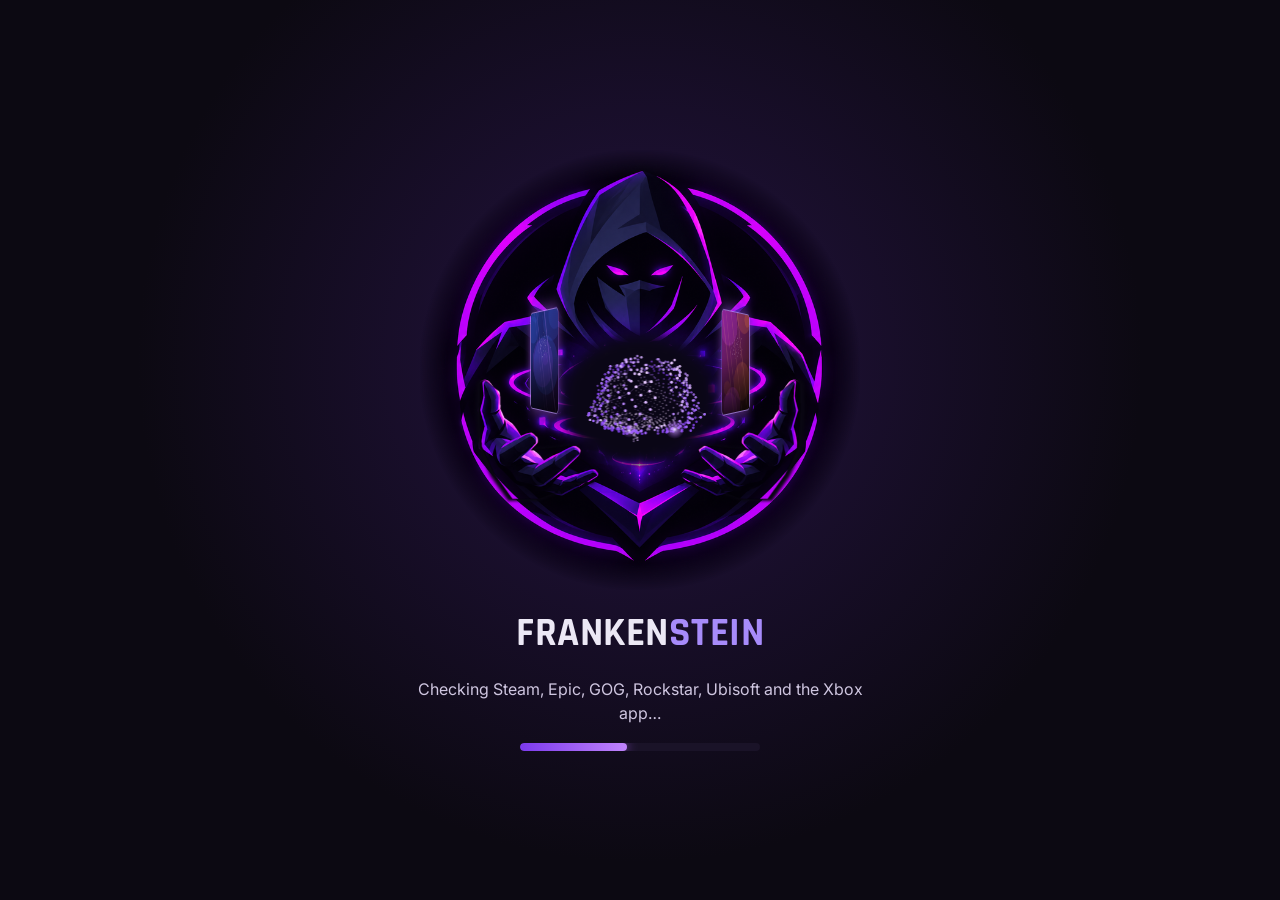
==== commit d33c16b5: "3.54.3: check for a sound output before GTA V Play (Rockstar error 7002.1) Co-Authored-By: Claude Op" ====
--- a/gamemerger/web/index.html
+++ b/gamemerger/web/index.html
@@ -9,7 +9,7 @@
 <link href="https://fonts.googleapis.com/css2?family=Rajdhani:wght@600;700&family=Inter:wght@400;500;600;700&display=swap" rel="stylesheet">
 <script>
   // Every start loads this version's own scripts and styles fresh (never an older copy the web view kept)
-  window.PAGE_BUILD = "3.54.2";
+  window.PAGE_BUILD = "3.54.3";
   window.ASSET_V = window.PAGE_BUILD + "-" + Date.now();
   document.write('<link rel="stylesheet" href="app.css?v=' + window.ASSET_V + '">');
 </script>
